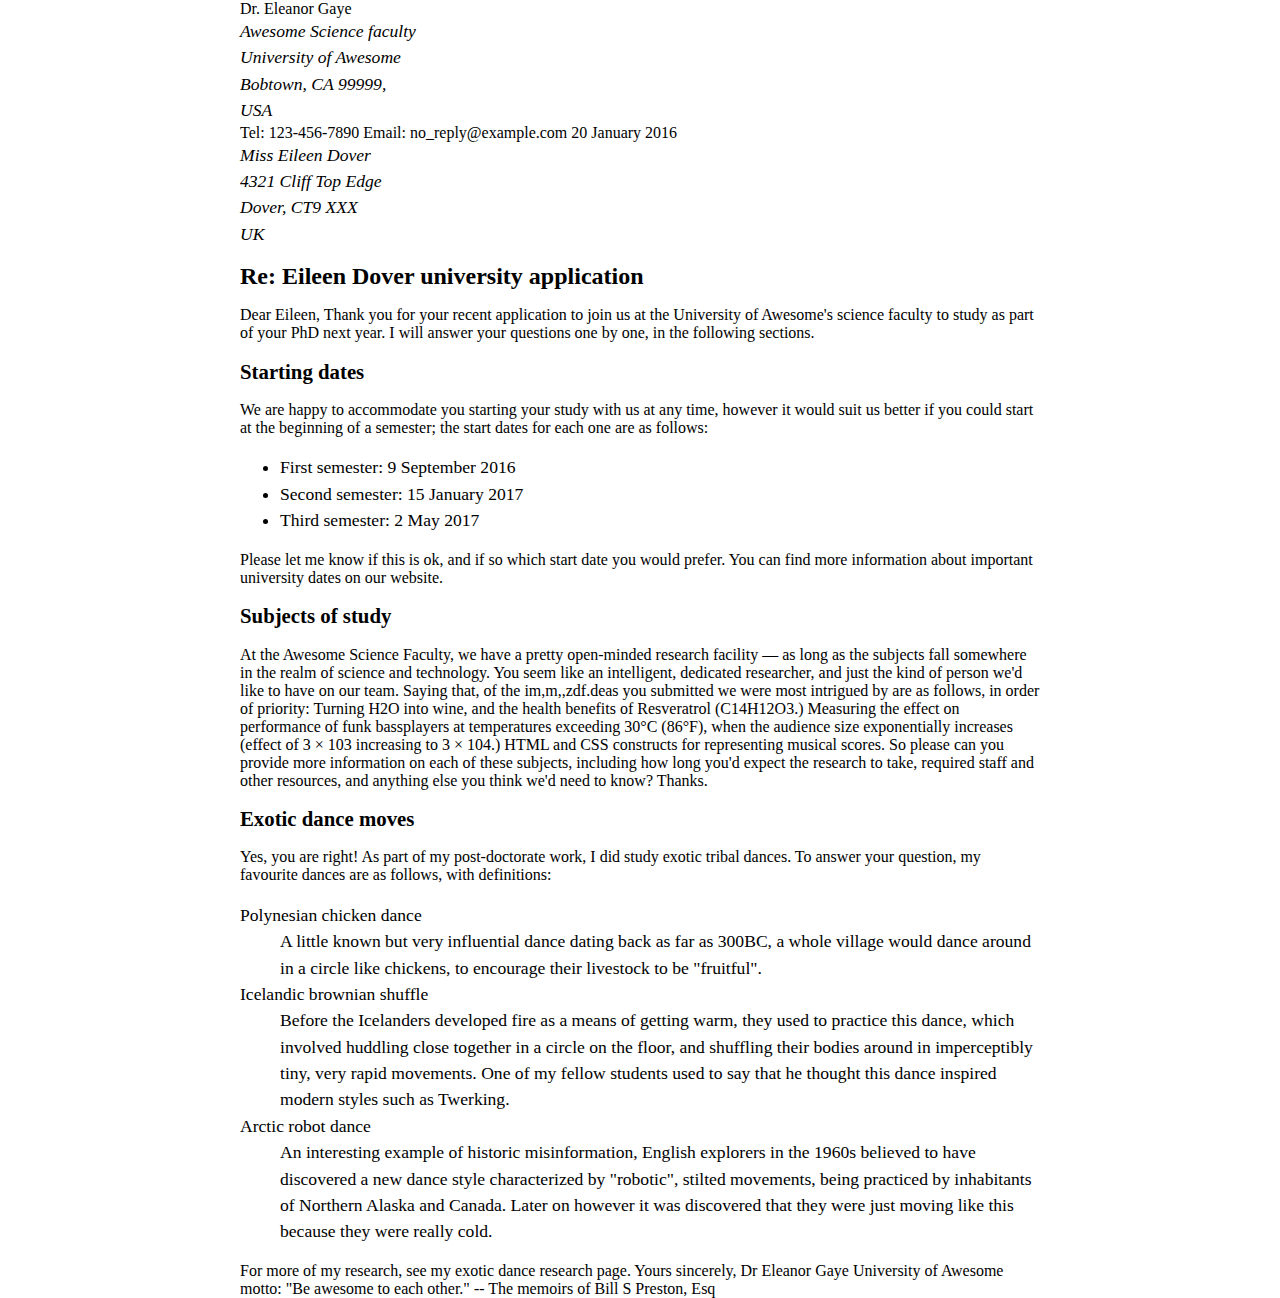
==== marking-up-a-letter-start/letter.html @ 712abb12 "初始化仓库" ====
<!DOCTYPE html>
<html lang="en-us">

<head>
    <meta charset="utf-8">
    <meta name="author" content="Dr. Eleanor Gaye">
    <link rel="stylesheet" href="./letter.css">
</head>

<body>
    Dr. Eleanor Gaye
    <address>
        Awesome Science faculty<br>
        University of Awesome<br>
        Bobtown, CA 99999,<br>
        USA
    </address>

    Tel: 123-456-7890
    Email: no_reply@example.com

    20 January 2016

    <address>
        Miss Eileen Dover<br>
        4321 Cliff Top Edge<br>
        Dover, CT9 XXX<br>
        UK<br>
    </address>


    <h1>Re: Eileen Dover university application</h1>

    Dear Eileen,

    Thank you for your recent application to join us at the University of Awesome's science faculty to study as part of
    your PhD next year. I will answer your questions one by one, in the following sections.

    <h2>Starting dates</h2>

    We are happy to accommodate you starting your study with us at any time, however it would suit us better if you
    could start at the beginning of a semester; the start dates for each one are as follows:

    <ul>
        <li> First semester: 9 September 2016 </li>
        <li> Second semester: 15 January 2017 </li>
        <li> Third semester: 2 May 2017 </li>
    </ul>

    Please let me know if this is ok, and if so which start date you would prefer.

    You can find more information about important university dates on our website.


    <h2> Subjects of study</h2>

    At the Awesome Science Faculty, we have a pretty open-minded research facility — as long as the subjects fall
    somewhere in the realm of science and technology. You seem like an intelligent, dedicated researcher, and just the
    kind of person we'd like to have on our team. Saying that, of the im,m,,zdf.deas you submitted we were most
    intrigued by are
    as follows, in order of priority:

    Turning H2O into wine, and the health benefits of Resveratrol (C14H12O3.)
    Measuring the effect on performance of funk bassplayers at temperatures exceeding 30°C (86°F), when the audience
    size exponentially increases (effect of 3 × 103 increasing to 3 × 104.)
    HTML and CSS constructs for representing musical scores.

    So please can you provide more information on each of these subjects, including how long you'd expect the research
    to take, required staff and other resources, and anything else you think we'd need to know? Thanks.


    <h2>Exotic dance moves</h2>

    Yes, you are right! As part of my post-doctorate work, I did study exotic tribal dances. To answer your question, my
    favourite dances are as follows, with definitions:

    <dl>
        <dt>Polynesian chicken dance</dt>
        <dd>A little known but very influential dance dating back as far as 300BC, a whole village would dance around in
            a
            circle like chickens, to encourage their livestock to be "fruitful".</dd>
        <dt>Icelandic brownian shuffle</dt>
        <dd>Before the Icelanders developed fire as a means of getting warm, they used to practice this dance, which
            involved
            huddling close together in a circle on the floor, and shuffling their bodies around in imperceptibly tiny,
            very
            rapid movements. One of my fellow students used to say that he thought this dance inspired modern styles
            such as
            Twerking.</dd>
        <dt>Arctic robot dance</dt>
        <dd>An interesting example of historic misinformation, English explorers in the 1960s believed to have
            discovered a
            new
            dance style characterized by "robotic", stilted movements, being practiced by inhabitants of Northern Alaska
            and
            Canada. Later on however it was discovered that they were just moving like this because they were really
            cold.</dd>
    </dl>
    For more of my research, see my exotic dance research page.

    Yours sincerely,
    Dr Eleanor Gaye

    University of Awesome motto: "Be awesome to each other." -- The memoirs of Bill S Preston, Esq
</body>

</html>
---- marking-up-a-letter-start/letter.css ----
body {
    max-width: 800px;
    margin: 0 auto;
}

.sender-column {
    text-align: right;
}

h1 {
    font-size: 1.5em;
}

h2 {
    font-size: 1.3em;
}

p,
ul,
ol,
dl,
address {
    font-size: 1.1em;
}

p,
li,
dd,
dt,
address {
    line-height: 1.5;
}
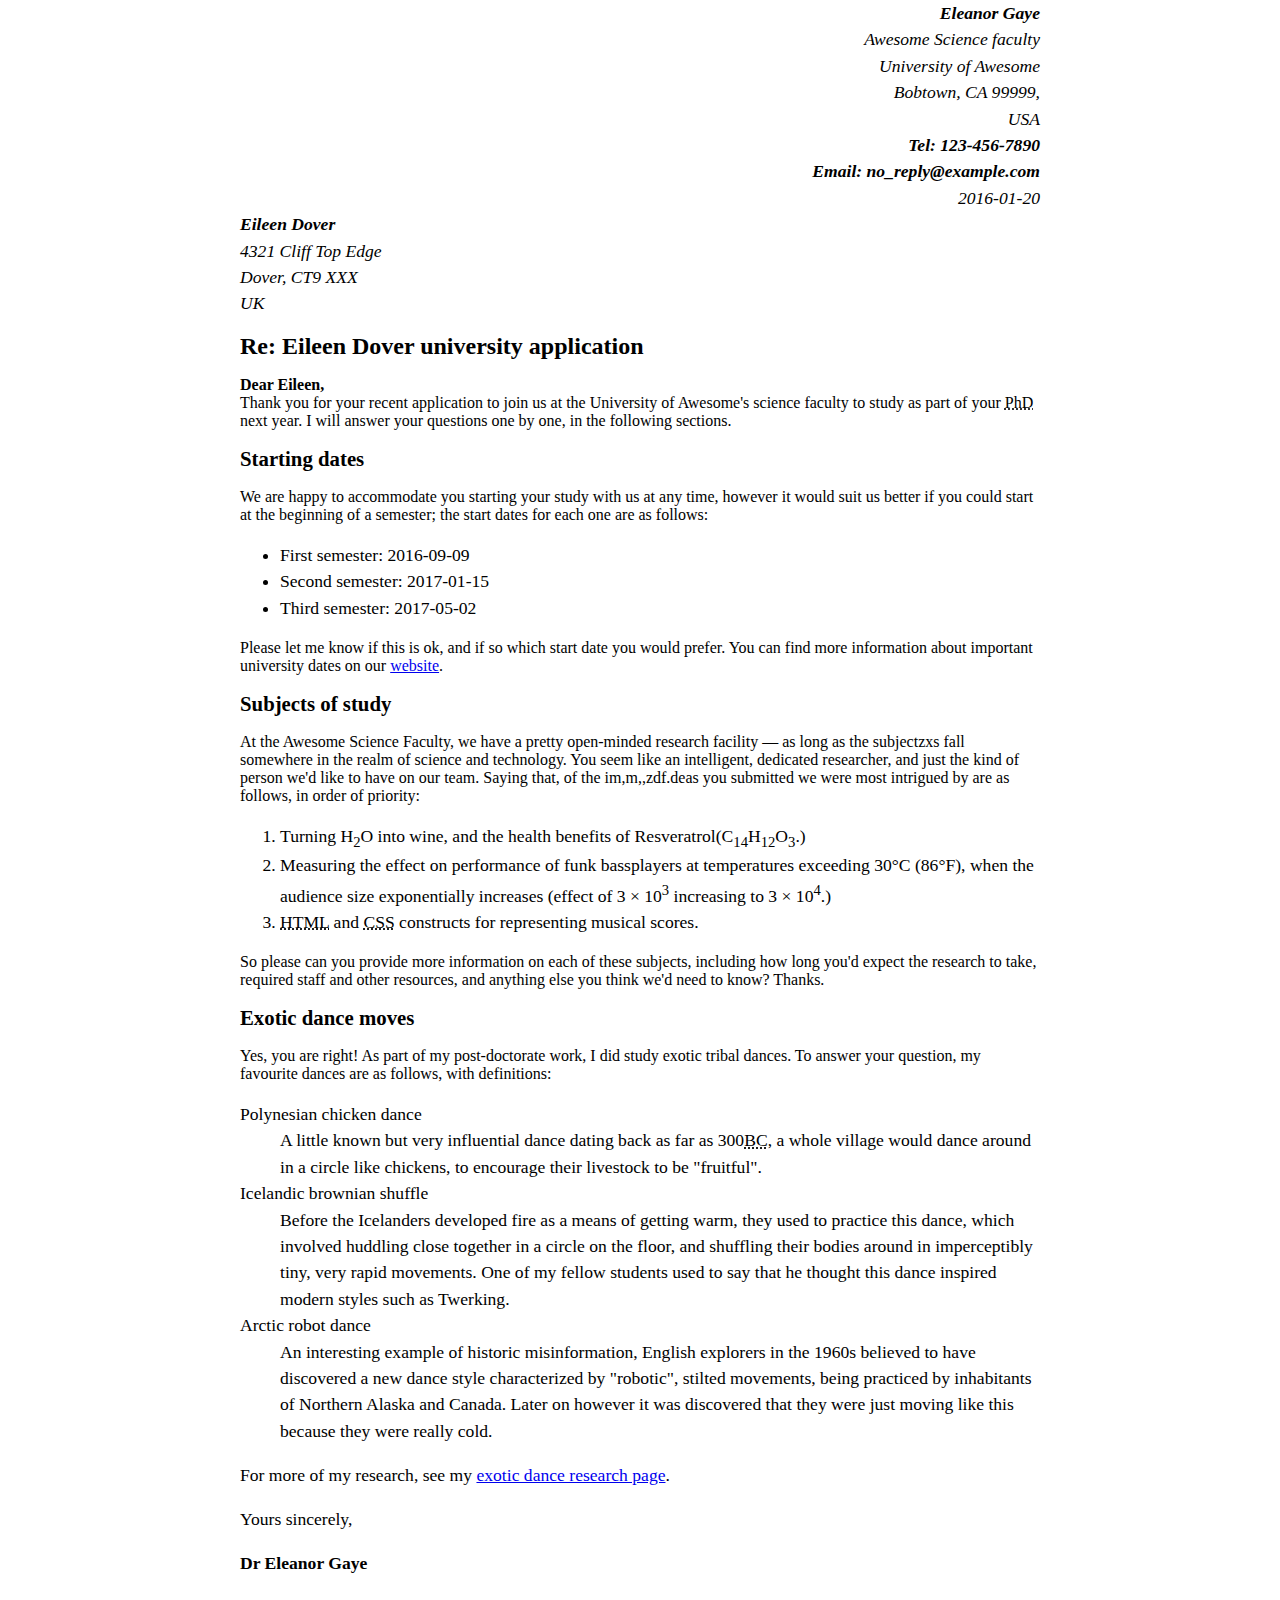
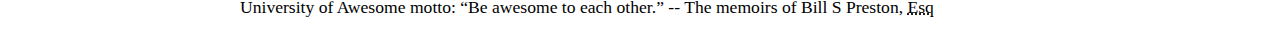
==== commit 4f056516: "信件格式调整" ====
--- a/marking-up-a-letter-start/letter.html
+++ b/marking-up-a-letter-start/letter.html
@@ -2,27 +2,28 @@
 <html lang="en-us">
 
 <head>
+    <title>Assessment wanted for Marking up a letter</title>
     <meta charset="utf-8">
     <meta name="author" content="Dr. Eleanor Gaye">
     <link rel="stylesheet" href="./letter.css">
 </head>
 
 <body>
-    Dr. Eleanor Gaye
-    <address>
+    <address class="sender-column">
+        <strong>Eleanor Gaye</strong><br>
         Awesome Science faculty<br>
         University of Awesome<br>
         Bobtown, CA 99999,<br>
-        USA
+        USA<br>
+        <strong>
+            Tel: 123-456-7890<br>
+            Email: no_reply@example.com<br>
+        </strong>
+        <time class="sender-column">2016-01-20</time>
     </address>
 
-    Tel: 123-456-7890
-    Email: no_reply@example.com
-
-    20 January 2016
-
     <address>
-        Miss Eileen Dover<br>
+        <strong>Eileen Dover</strong> <br>
         4321 Cliff Top Edge<br>
         Dover, CT9 XXX<br>
         UK<br>
@@ -31,10 +32,11 @@
 
     <h1>Re: Eileen Dover university application</h1>
 
-    Dear Eileen,
+    <strong>Dear Eileen,<br></strong>
 
     Thank you for your recent application to join us at the University of Awesome's science faculty to study as part of
-    your PhD next year. I will answer your questions one by one, in the following sections.
+    your <abbr title="Doctor of Philosophy.">PhD</abbr>
+    next year. I will answer your questions one by one, in the following sections.
 
     <h2>Starting dates</h2>
 
@@ -42,28 +44,33 @@
     could start at the beginning of a semester; the start dates for each one are as follows:
 
     <ul>
-        <li> First semester: 9 September 2016 </li>
-        <li> Second semester: 15 January 2017 </li>
-        <li> Third semester: 2 May 2017 </li>
+        <li> First semester: <time>2016-09-09</time> </li>
+        <li> Second semester: <time>2017-01-15</time> </li>
+        <li> Third semester: <time>2017-05-02</time> </li>
     </ul>
 
     Please let me know if this is ok, and if so which start date you would prefer.
 
-    You can find more information about important university dates on our website.
+    You can find more information about important university dates on our <a href="https://example.com/">website</a>.
 
 
     <h2> Subjects of study</h2>
 
-    At the Awesome Science Faculty, we have a pretty open-minded research facility — as long as the subjects fall
+    At the Awesome Science Faculty, we have a pretty open-minded research facility — as long as the subjectzxs fall
     somewhere in the realm of science and technology. You seem like an intelligent, dedicated researcher, and just the
     kind of person we'd like to have on our team. Saying that, of the im,m,,zdf.deas you submitted we were most
-    intrigued by are
-    as follows, in order of priority:
+    intrigued by are as follows, in order of priority:
 
-    Turning H2O into wine, and the health benefits of Resveratrol (C14H12O3.)
-    Measuring the effect on performance of funk bassplayers at temperatures exceeding 30°C (86°F), when the audience
-    size exponentially increases (effect of 3 × 103 increasing to 3 × 104.)
-    HTML and CSS constructs for representing musical scores.
+    <ol>
+        <li>Turning H<sub>2</sub>O into wine, and the health benefits of
+            Resveratrol(C<sub>14</sub>H<sub>12</sub>O<sub>3</sub>.)</li>
+        <li>Measuring the effect on performance of funk bassplayers at temperatures exceeding 30°C (86°F), when the
+            audience
+            size exponentially increases (effect of 3 × 10<sup>3</sup> increasing to 3 × 10<sup>4</sup>.)</li>
+        <li><abbr title="HyperText Markup Language">HTML</abbr> and <abbr title="Cascading Style Sheets">CSS</abbr>
+            constructs
+            for representing musical scores.</li>
+    </ol>
 
     So please can you provide more information on each of these subjects, including how long you'd expect the research
     to take, required staff and other resources, and anything else you think we'd need to know? Thanks.
@@ -76,9 +83,9 @@
 
     <dl>
         <dt>Polynesian chicken dance</dt>
-        <dd>A little known but very influential dance dating back as far as 300BC, a whole village would dance around in
-            a
-            circle like chickens, to encourage their livestock to be "fruitful".</dd>
+        <dd>A little known but very influential dance dating back as far as 300<abbr title="before Christ">BC</abbr>, a
+            whole village would dance around in a circle like chickens, to encourage their livestock to be "fruitful".
+        </dd>
         <dt>Icelandic brownian shuffle</dt>
         <dd>Before the Icelanders developed fire as a means of getting warm, they used to practice this dance, which
             involved
@@ -96,12 +103,15 @@
             Canada. Later on however it was discovered that they were just moving like this because they were really
             cold.</dd>
     </dl>
-    For more of my research, see my exotic dance research page.
 
-    Yours sincerely,
-    Dr Eleanor Gaye
+    <p> For more of my research, see my <a href="https://example.com/">exotic dance research page</a>.
+    </p>
 
-    University of Awesome motto: "Be awesome to each other." -- The memoirs of Bill S Preston, Esq
+    <p>Yours sincerely,</p>
+    <p><strong>Dr Eleanor Gaye</strong></p>
+    <p>University of Awesome motto: <q>Be awesome to each other.</q> -- The memoirs of Bill S Preston, <abbr
+            title="Esquire">Esq</abbr></p>
+
 </body>
 
 </html>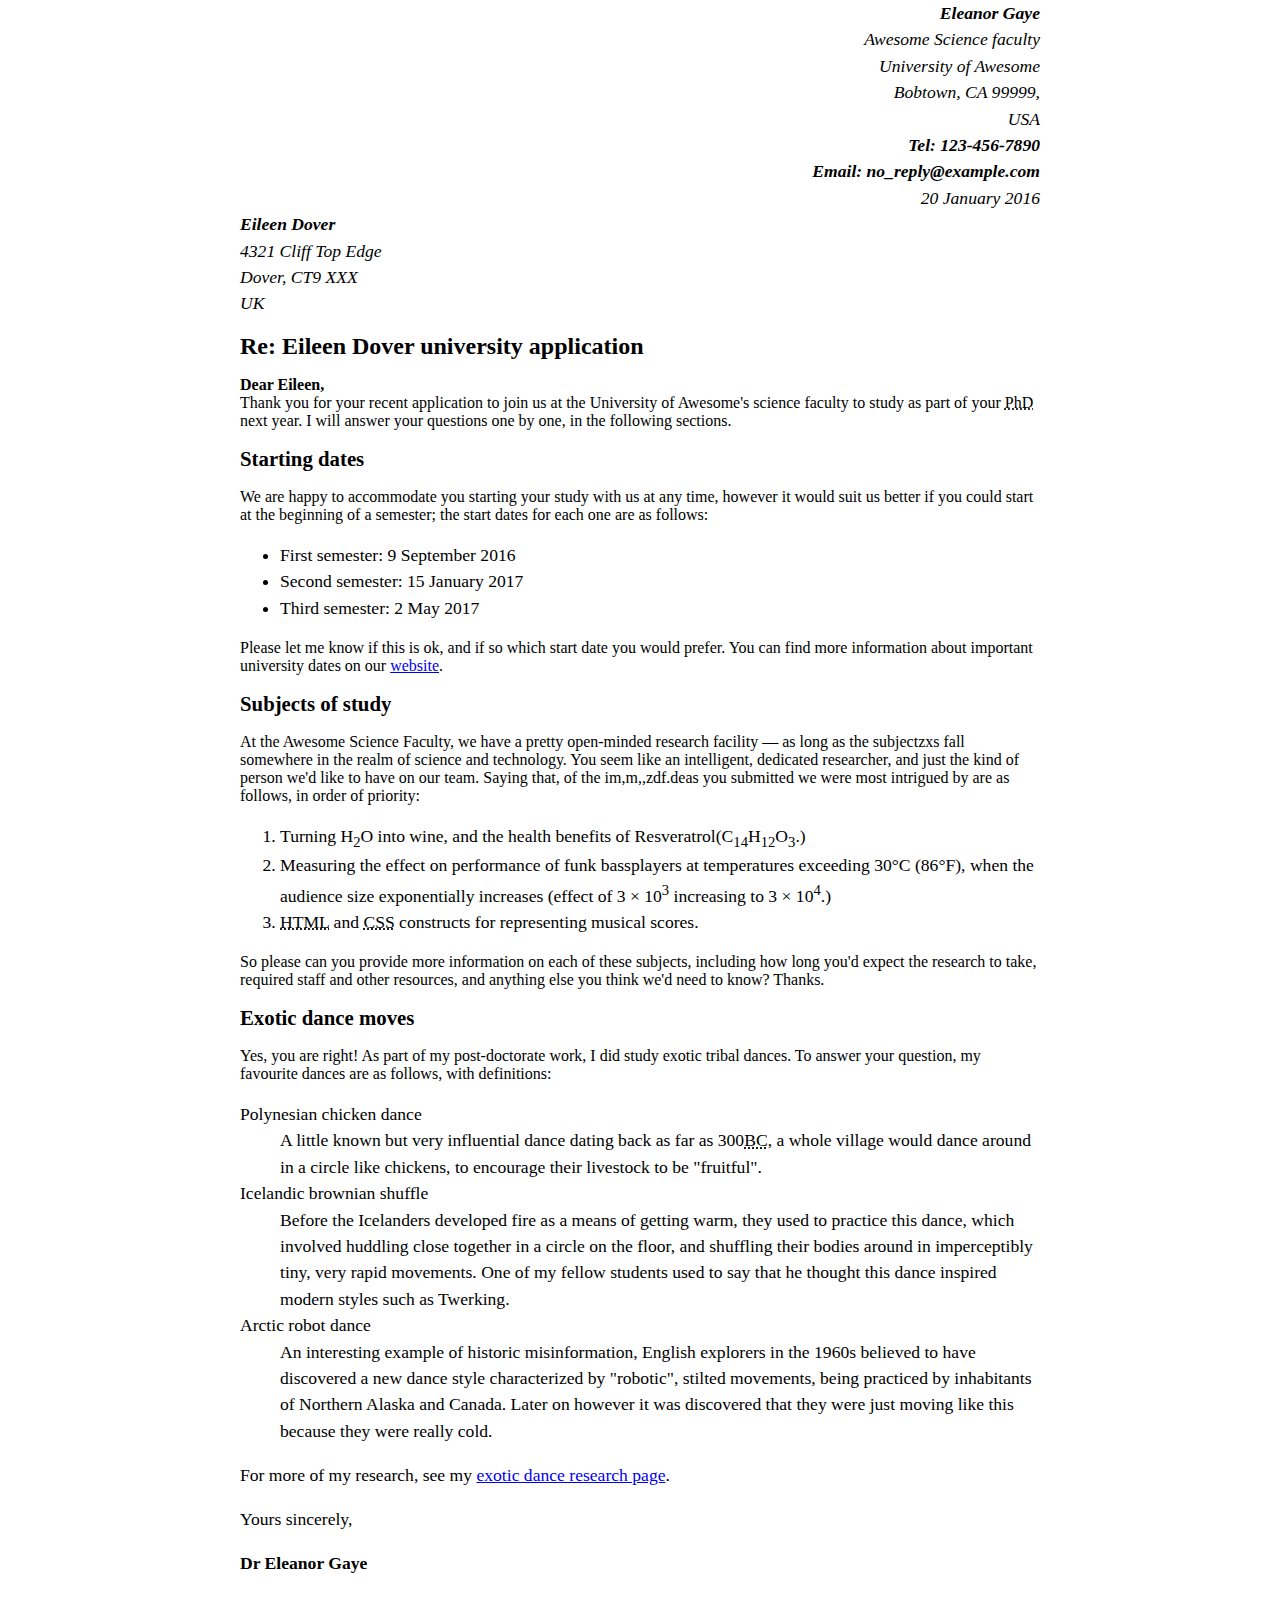
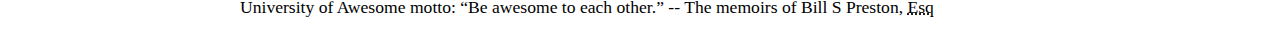
==== commit 89be03cd: "提交进度" ====
--- a/marking-up-a-letter-start/letter.html
+++ b/marking-up-a-letter-start/letter.html
@@ -19,7 +19,7 @@
             Tel: 123-456-7890<br>
             Email: no_reply@example.com<br>
         </strong>
-        <time class="sender-column">2016-01-20</time>
+        <time class="sender-column" datetime="2016-01-20">20 January 2016</time>
     </address>
 
     <address>
@@ -44,9 +44,9 @@
     could start at the beginning of a semester; the start dates for each one are as follows:
 
     <ul>
-        <li> First semester: <time>2016-09-09</time> </li>
-        <li> Second semester: <time>2017-01-15</time> </li>
-        <li> Third semester: <time>2017-05-02</time> </li>
+        <li> First semester: <time datetime="2016-09-09">9 September 2016</time> </li>
+        <li> Second semester: <time datetime="2017-01-15">15 January 2017</time> </li>
+        <li> Third semester: <time datetime="2017-01-15">2 May 2017</time> </li>
     </ul>
 
     Please let me know if this is ok, and if so which start date you would prefer.
